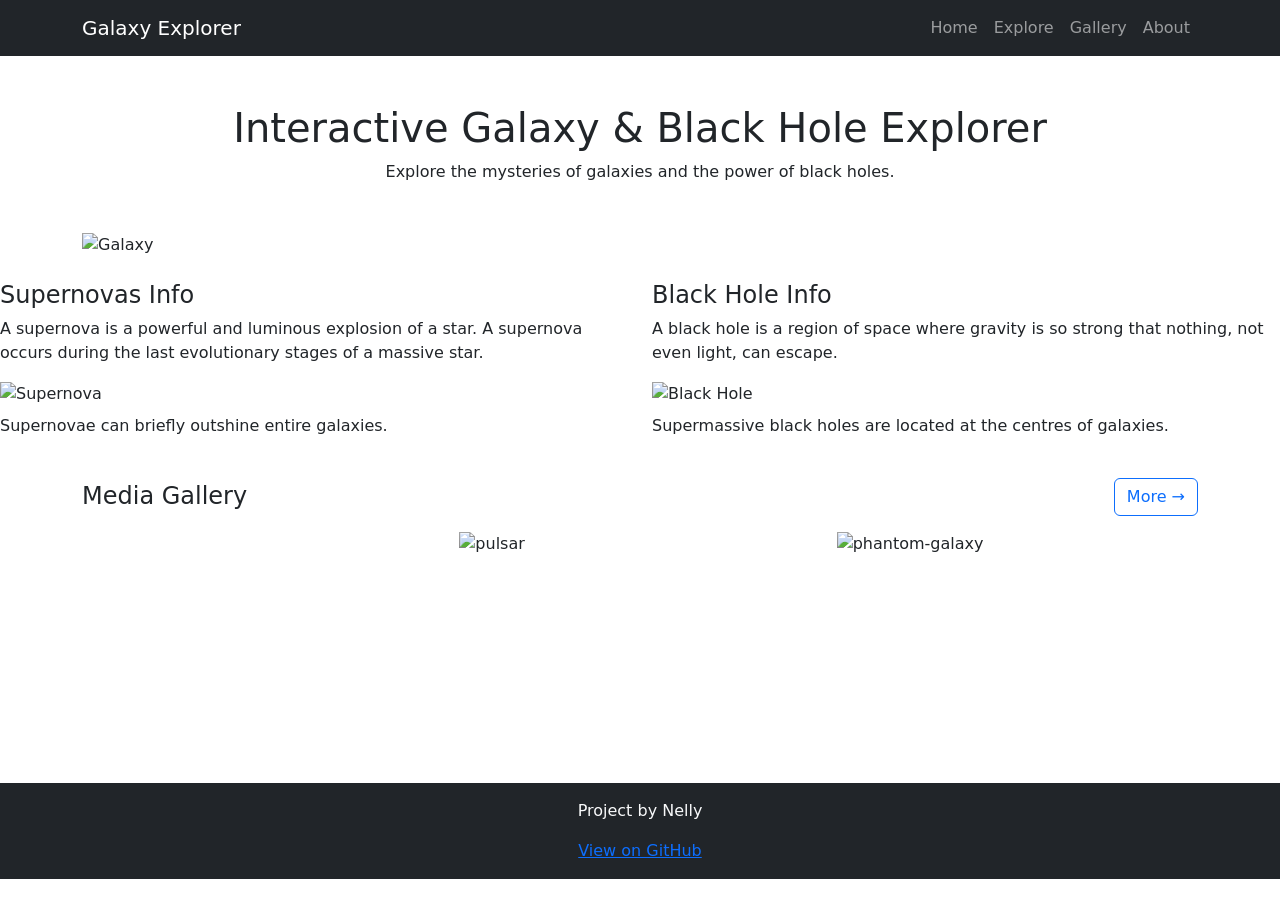
==== index.html @ fb9843b3 "Add files via upload" ====
<!DOCTYPE html>
<html lang="en">
<head>
<meta charset="UTF-8">
<meta name="viewport" content="width=device-width, initial-scale=1.0">

<title>Galaxy & Black Hole Explorer</title>

<!-- Bootstrap CSS -->
<link href="https://cdn.jsdelivr.net/npm/bootstrap@5.3.2/dist/css/bootstrap.min.css" rel="stylesheet">
<link rel="stylesheet" href="css/style.css">

</head>

<body>

<!-- NAVBAR -->
<nav class="navbar navbar-expand-lg navbar-dark bg-dark">
<div class="container">

<a class="navbar-brand" href="#">Galaxy Explorer</a>

<button class="navbar-toggler" type="button" data-bs-toggle="collapse" data-bs-target="#navbarNav">
<span class="navbar-toggler-icon"></span>
</button>

<div class="collapse navbar-collapse" id="navbarNav">
<ul class="navbar-nav ms-auto">

<li class="nav-item">
<a class="nav-link" href="index.html">Home</a>
</li>

<li class="nav-item">
<a class="nav-link" href="explore.html">Explore</a>
</li>

<li class="nav-item">
<a class="nav-link" href="gallery.html">Gallery</a>
</li>

<li class="nav-item">
<a class="nav-link" href="about.html">About</a>
</li>

</ul>
</div>

</div>
</nav>

<!-- first SECTION -->
<header class="container text-center my-5">

<h1>Interactive Galaxy & Black Hole Explorer</h1>

<p>
Explore the mysteries of galaxies and the power of black holes.
</p>

</header>

<!-- MAIN CONTENT -->
<div class="container">

<!-- 3D VIEWER -->
<div class="row mb-4">

<div class="col-12">



<img src="assets/galaxy.jpg" class="img-fluid" alt="Galaxy">

</div>

</div>

</div>

<!-- INFO SECTION -->
<div class="row mb-4">

  <!-- SUPERNOVA INFO -->
  <div class="col-md-6">

    <h4>Supernovas Info</h4>

    <p>
      A supernova is a powerful and luminous explosion of a star. A supernova occurs during the last evolutionary stages of a massive star.
    </p>

    <img src="assets/Supernova.jpg" class="img-fluid" alt="Supernova">

    <p class="mt-2">
      Supernovae can briefly outshine entire galaxies.
    </p>

  </div>

  <!-- BLACK HOLE INFO -->
  <div class="col-md-6">

    <h4>Black Hole Info</h4>

    <p>
      A black hole is a region of space where gravity is so strong
      that nothing, not even light, can escape.
    </p>

    <img src="assets/blackhole.jpg" class="img-fluid" alt="Black Hole">

    <p class="mt-2">
      Supermassive black holes are located at the centres of galaxies.
    </p>

  </div>

</div>


<!-- MEDIA SECTION -->
<div class="container mb-5">

  <!-- Header with "More" button -->
  <div class="d-flex justify-content-between align-items-center mb-3">
    <h4 class="mb-0">Media Gallery</h4>
    <a href="gallery.html" class="btn btn-outline-primary">
      More →
    </a>
  </div>

  <!-- MEDIA ROW -->
  <div class="row g-3">

    <!-- VIDEO -->
    <div class="col-md-4">
      <div class="ratio ratio-16x9">
        <iframe 
          src="https://www.youtube.com/embed/Mz86UFPMC20" 
          allowfullscreen>
        </iframe>
      </div>
    </div>

    <!-- IMAGE 1 -->
    <div class="col-md-4">
      <img src="assets/pulsar.jpg" class="img-fluid w-100" alt="pulsar">
    </div>

    <!-- IMAGE 2 -->
    <div class="col-md-4">
      <img src="assets/phantom-galaxy.png" class="img-fluid w-100" alt="phantom-galaxy">
    </div>

  </div>

</div>



</div>


<!-- FOOTER -->
<footer class="bg-dark text-light text-center p-3">

<p>Project by Nelly</p>

<a href="https://github.com/nd364/Galaxy_explorer.git">View on GitHub</a>

</footer>


<!-- Bootstrap JS -->
<script src="https://cdn.jsdelivr.net/npm/bootstrap@5.3.2/dist/js/bootstrap.bundle.min.js"></script>

</body>
</html>
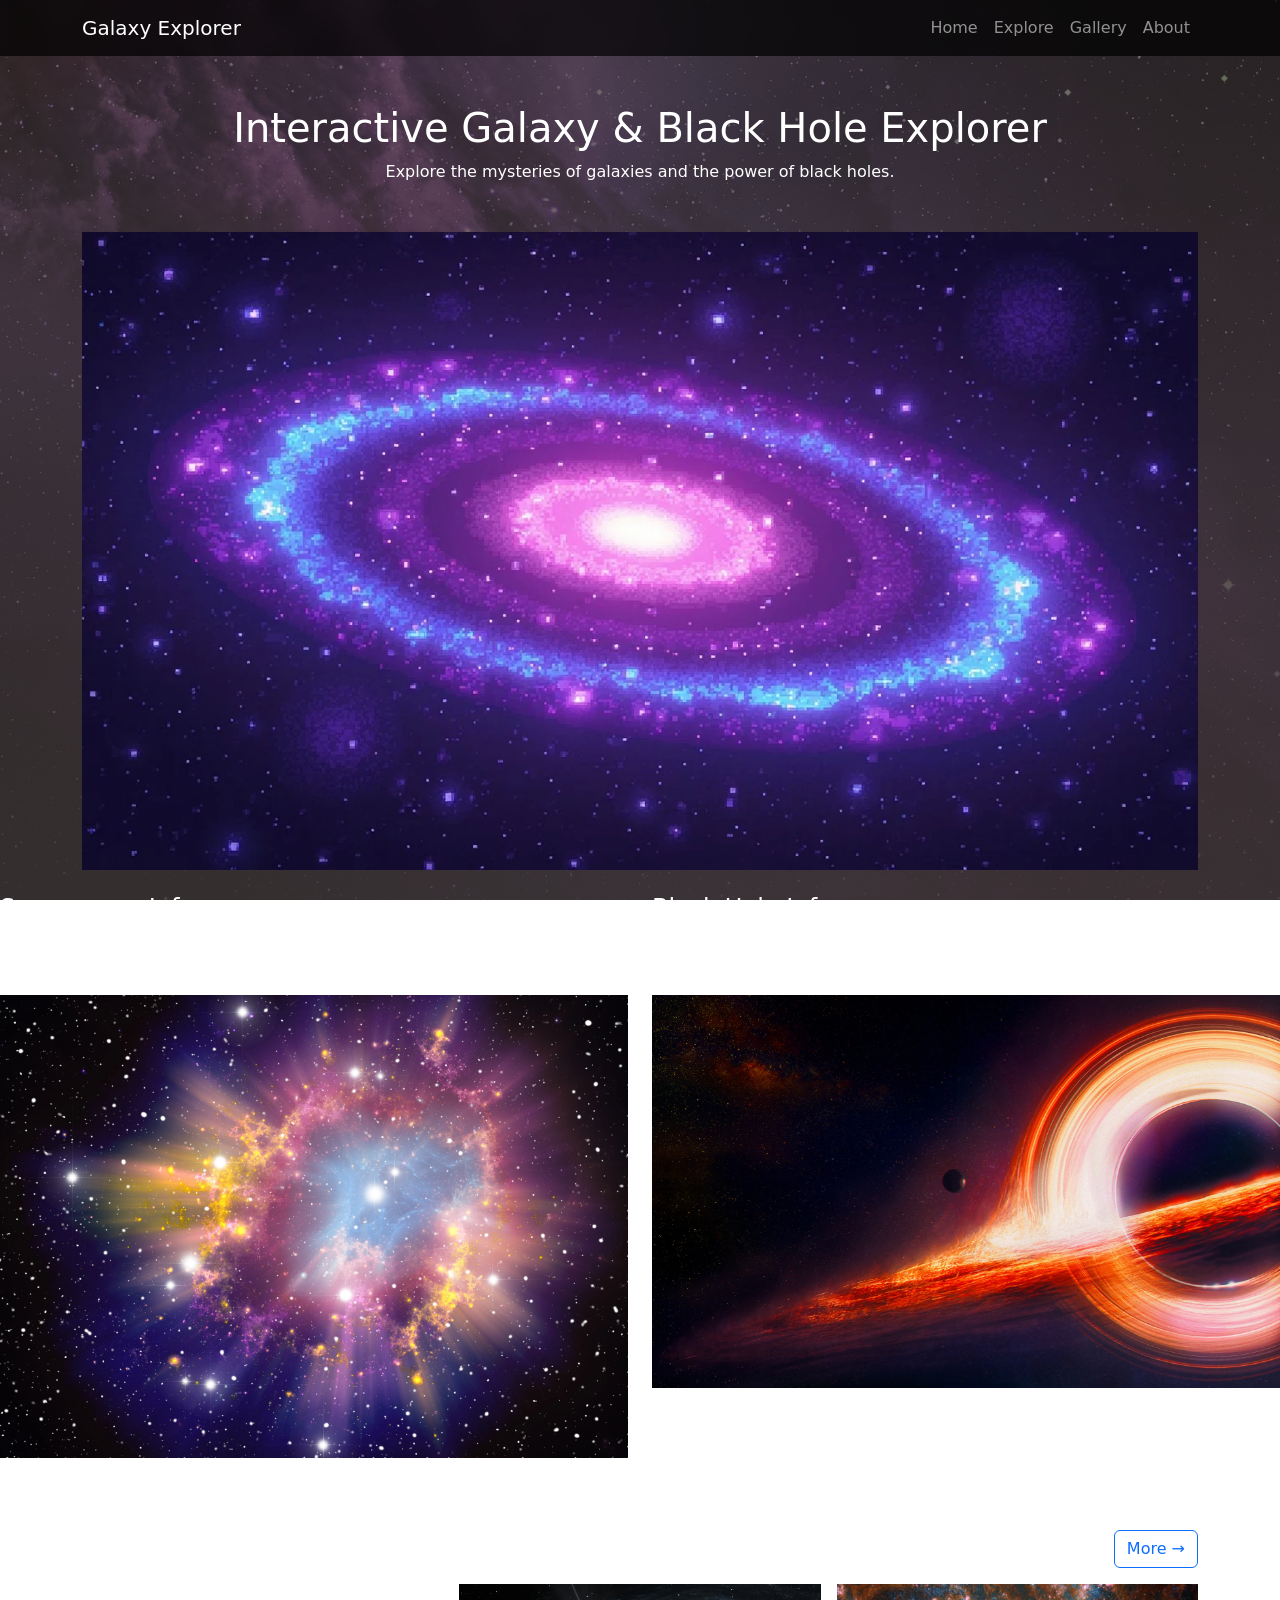
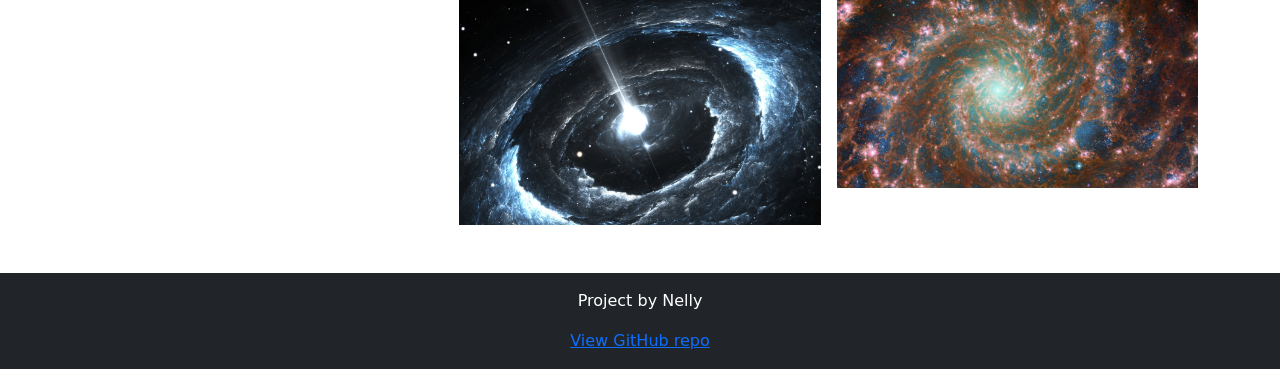
==== commit fdbd9336: "Update index.html" ====
--- a/index.html
+++ b/index.html
@@ -167,7 +167,7 @@
 
 <p>Project by Nelly</p>
 
-<a href="https://github.com/nd364/Galaxy_explorer.git">View on GitHub</a>
+<a href="https://github.com/nd364/Galaxy_explorer.git">View GitHub repo</a>
 
 </footer>
 
--- a/css/style.css
+++ b/css/style.css
@@ -0,0 +1,23 @@
+/* GLOBAL BACKGROUND */
+body {
+  background: 
+    linear-gradient(rgba(55, 48, 48, 0.7), rgba(58, 51, 51, 0.9)),
+    url("../assets/background.jpg");
+    
+  background-size: cover;
+  background-position: center;
+  background-attachment: fixed;
+  color: white;
+}
+
+/* NAVBAR */
+.navbar {
+  background: rgba(0,0,0,0.7) !important;
+  backdrop-filter: blur(8px);
+}
+
+/* OPTIONAL: improve readability */
+h1, h2, h3, h4, h5, p {
+  color: white;
+}
+
